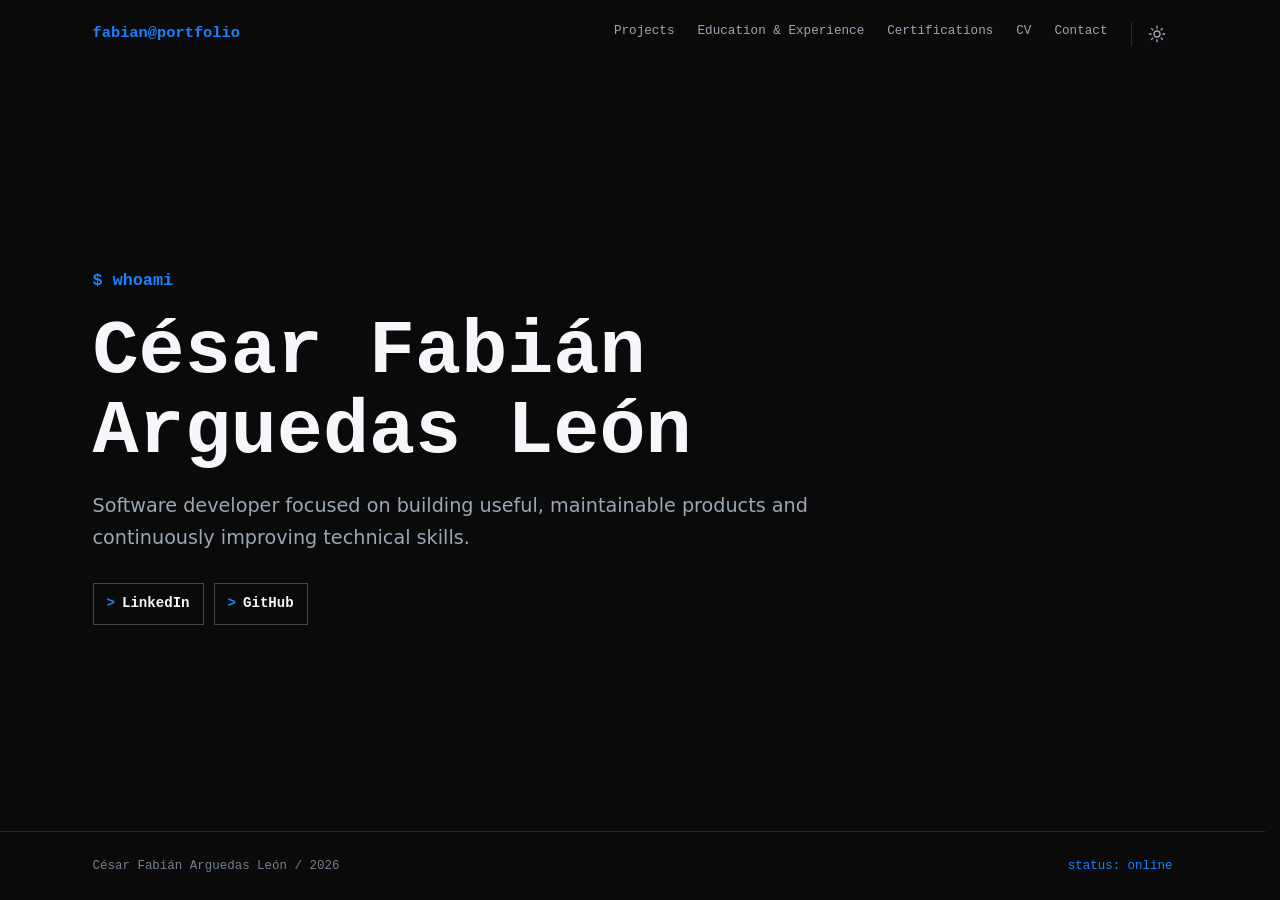
==== index.html @ e7ca00aa "Initial portfolio" ====
<!doctype html>
<html lang="en" data-theme="dark">
  <head>
    <meta charset="utf-8" />
    <meta name="viewport" content="width=device-width, initial-scale=1" />
    <meta
      name="description"
      content="Personal portfolio focused on software development, technology, and continuous learning."
    />
    <title>Portfolio | Home</title>
    <script src="./assets/js/theme-init.js?v=4"></script>
    <link rel="stylesheet" href="./assets/css/styles.css?v=7" />
  </head>
  <body data-page="home" data-root-prefix="." data-site-config-state="pending">
    <a class="skip-link" href="#main-content">Skip to content</a>
    <header class="site-header" data-site-header></header>

    <main class="page-shell home-page" id="main-content">
      <section class="whoami" aria-labelledby="whoami-title">
        <p class="command-line" aria-hidden="true">
          <span class="command-prompt">$</span> whoami
        </p>
        <h1 id="whoami-title" data-profile-name data-site-config-content>Portfolio Owner</h1>
        <p
          class="whoami__description"
          data-profile-description
          data-site-config-content
        >
          Software developer focused on building useful, maintainable digital products.
        </p>
        <div class="command-actions" data-home-links data-site-config-content></div>
      </section>
    </main>

    <footer class="site-footer" data-site-footer></footer>

    <script src="./assets/js/config.js?v=5"></script>
    <script src="./assets/js/data.js?v=5"></script>
    <script src="./assets/js/components.js?v=7"></script>
    <script src="./assets/js/app.js?v=6"></script>
  </body>
</html>
---- assets/css/styles.css ----
:root {
  color-scheme: dark;
  --background: #0a0a0a;
  --surface: #0a0a0a;
  --surface-hover: #0a0a0a;
  --border: #292929;
  --border-strong: #464646;
  --text: #f5f7fa;
  --muted: #9ba7b4;
  --subtle: #748090;
  --accent: #1883ff;
  --accent-soft: rgba(24, 131, 255, 0.12);
  --error: #ff6b6b;
  --status-completed: #46c46f;
  --status-progress: #d8a43b;
  --status-planned: #b28cff;
  --max-width: 1080px;
  --page-padding: clamp(18px, 4vw, 40px);
  --font-mono: "Cascadia Code", "SFMono-Regular", Consolas, "Liberation Mono", monospace;
  --font-sans: Inter, ui-sans-serif, system-ui, -apple-system, BlinkMacSystemFont, "Segoe UI",
    sans-serif;
}

:root[data-theme="light"] {
  color-scheme: light;
  --background: #ffffff;
  --surface: #ffffff;
  --surface-hover: #f0f4f8;
  --border: #d4dce5;
  --border-strong: #aeb9c5;
  --text: #111821;
  --muted: #536171;
  --subtle: #6d7987;
  --accent: #086ed8;
  --accent-soft: rgba(8, 110, 216, 0.1);
  --error: #bd2424;
  --status-completed: #187b3a;
  --status-progress: #8b5d00;
  --status-planned: #7048b8;
}

* {
  box-sizing: border-box;
}

[hidden] {
  display: none !important;
}

body[data-site-config-state="pending"] [data-site-config-content] {
  visibility: hidden;
}

html,
body {
  min-width: 320px;
  background-color: var(--background);
}

html {
  overflow-y: scroll;
  scrollbar-gutter: stable;
}

body {
  min-height: 100vh;
  margin: 0;
  display: flex;
  flex-direction: column;
  background: var(--background);
  color: var(--text);
  font-family: var(--font-sans);
  line-height: 1.65;
}

a {
  color: inherit;
}

button {
  font: inherit;
}

img {
  max-width: 100%;
  display: block;
}

h1,
h2,
p,
dl,
dd {
  margin-top: 0;
}

h1,
h2 {
  overflow-wrap: anywhere;
}

h1 {
  margin-bottom: 18px;
  color: var(--text);
  font-family: var(--font-mono);
  font-size: clamp(2.25rem, 7vw, 4.8rem);
  font-weight: 700;
  line-height: 1.04;
  letter-spacing: 0;
}

h2 {
  margin-bottom: 0;
  color: var(--text);
  font-family: var(--font-mono);
  font-size: clamp(1.05rem, 2.5vw, 1.28rem);
  line-height: 1.35;
  letter-spacing: 0;
}

p {
  color: var(--muted);
}

p strong {
  color: var(--text);
}

button,
a {
  -webkit-tap-highlight-color: transparent;
  transition:
    color 180ms ease,
    border-color 180ms ease,
    background-color 180ms ease;
}

:focus-visible {
  outline: 2px solid var(--accent);
  outline-offset: 3px;
}

.skip-link {
  position: fixed;
  top: 12px;
  left: 12px;
  z-index: 20;
  padding: 8px 12px;
  transform: translateY(-160%);
  border: 1px solid var(--accent);
  background: var(--background);
  color: var(--text);
  font-family: var(--font-mono);
}

.skip-link:focus {
  transform: translateY(0);
}

.site-header {
  position: relative;
  z-index: 10;
  min-height: 68px;
  background: var(--background);
}

.site-header__inner,
.site-footer__inner,
.page-shell {
  width: min(var(--max-width), calc(100% - var(--page-padding) * 2));
  margin-inline: auto;
}

.site-header__inner {
  min-height: 68px;
  display: flex;
  align-items: center;
  justify-content: space-between;
  gap: 24px;
}

.site-brand {
  flex: 0 0 auto;
  color: var(--accent);
  font-family: var(--font-mono);
  font-size: 0.96rem;
  font-weight: 700;
  text-decoration: none;
}

.site-navigation {
  display: flex;
  align-items: center;
  justify-content: flex-end;
  gap: 3px;
}

.nav-link,
.theme-toggle,
.nav-toggle {
  min-height: 38px;
  padding: 8px 10px;
  border: 0;
  background: transparent;
  color: var(--muted);
  font-family: var(--font-mono);
  font-size: 0.79rem;
  line-height: 1.25;
  text-decoration: none;
  cursor: pointer;
}

.nav-link:hover,
.theme-toggle:hover,
.nav-toggle:hover {
  background: transparent;
  color: var(--accent);
}

.nav-link.is-active {
  color: var(--accent);
}

.theme-toggle {
  position: relative;
  min-width: 42px;
  margin-left: 10px;
  padding: 8px 0 8px 17px;
  font-family: var(--font-sans);
  font-size: 1.08rem;
  line-height: 1;
}

.theme-toggle::before {
  position: absolute;
  top: 7px;
  bottom: 7px;
  left: 0;
  width: 1px;
  background: var(--border);
  content: "";
}

.theme-toggle svg {
  width: 18px;
  height: 18px;
  display: block;
  fill: none;
  stroke: currentColor;
  stroke-linecap: square;
  stroke-linejoin: miter;
  stroke-width: 1.8;
}

.nav-toggle {
  display: none;
}

.page-shell {
  flex: 1;
  padding-top: clamp(64px, 10vw, 112px);
  padding-bottom: clamp(72px, 10vw, 120px);
}

.home-page,
.contact-page {
  min-height: calc(100vh - 137px);
  display: flex;
  align-items: center;
}

.whoami {
  max-width: 800px;
}

.command-line {
  margin-bottom: 18px;
  color: var(--accent);
  font-family: var(--font-mono);
  font-size: clamp(0.92rem, 2vw, 1.05rem);
  font-weight: 700;
}

.command-prompt {
  color: var(--accent);
}

.whoami__description,
.contact-intro {
  max-width: 720px;
  margin-bottom: 30px;
  font-size: clamp(1.04rem, 2.2vw, 1.2rem);
}

[data-profile-name] {
  min-height: 1.04em;
}

[data-profile-description] {
  min-height: 3.3em;
}

.command-actions {
  min-height: 40px;
  display: flex;
  flex-wrap: wrap;
  gap: 10px;
}

.command-button {
  width: fit-content;
  min-height: 40px;
  padding: 8px 13px;
  border: 1px solid var(--border-strong);
  display: inline-flex;
  align-items: center;
  justify-content: center;
  background: transparent;
  color: var(--text);
  font-family: var(--font-mono);
  font-size: 0.88rem;
  font-weight: 600;
  text-decoration: none;
}

.command-button::before {
  margin-right: 7px;
  color: var(--accent);
  content: ">";
}

.command-button:hover {
  border-color: var(--accent);
  background: var(--accent-soft);
}

.page-heading {
  max-width: 850px;
  margin-bottom: clamp(46px, 7vw, 72px);
}

.page-heading > p:last-child {
  max-width: 680px;
  margin-bottom: 0;
  font-size: 1.04rem;
}

.filter-layout {
  margin-bottom: 34px;
  display: grid;
  grid-template-columns: repeat(2, minmax(0, 1fr));
  gap: 24px;
}

.filter-section {
  margin-bottom: 34px;
}

.filter-layout .filter-section {
  margin-bottom: 0;
}

.filter-label {
  margin-bottom: 12px;
  color: var(--muted);
  font-size: 0.78rem;
  font-weight: 600;
  text-transform: uppercase;
}

.filter-group {
  min-height: 38px;
  display: flex;
  flex-wrap: wrap;
  gap: 8px;
}

.filter-button {
  min-height: 30px;
  padding: 3px 8px;
  border: 1px solid var(--border);
  background: transparent;
  color: var(--muted);
  font-family: var(--font-mono);
  font-size: 0.8rem;
  cursor: pointer;
}

.filter-button:hover {
  border-color: var(--accent);
  color: var(--accent);
}

.filter-button.is-active {
  border-color: var(--accent);
  background: transparent;
  color: var(--accent);
}

.data-state {
  min-height: 26px;
  margin-bottom: 18px;
  font-family: var(--font-mono);
  font-size: 0.88rem;
}

.data-state[data-state="loading"] {
  position: absolute;
  width: 1px;
  height: 1px;
  min-height: 0;
  margin: -1px;
  padding: 0;
  overflow: hidden;
  clip: rect(0 0 0 0);
  clip-path: inset(50%);
  white-space: nowrap;
}

.data-state[data-state="error"] {
  color: var(--error);
}

.data-state[data-state="empty"] {
  color: var(--muted);
}

.record-list,
.certification-list {
  display: grid;
  gap: 0;
  border-top: 1px solid var(--border);
}

.record-item,
.certification-item {
  padding: clamp(24px, 5vw, 38px) 0;
  border: 0;
  border-bottom: 1px solid var(--border);
  background: transparent;
}

.record-item__header {
  margin-bottom: 16px;
  display: flex;
  align-items: flex-start;
  justify-content: space-between;
  gap: 24px;
}

.record-item__meta {
  margin-bottom: 0;
  color: var(--accent);
  font-family: var(--font-mono);
  font-size: 0.83rem;
}

.record-item__header .record-item__meta {
  max-width: 48%;
  text-align: right;
}

.record-item__description {
  max-width: 800px;
  margin-bottom: 20px;
}

.record-item__description:last-child {
  margin-bottom: 0;
}

.career-sections {
  display: grid;
  gap: clamp(64px, 9vw, 96px);
}

.career-section__title {
  margin-bottom: 20px;
  font-size: clamp(1.5rem, 4vw, 2.1rem);
}

.section-command {
  margin-bottom: 7px;
  color: var(--accent);
  font-family: var(--font-mono);
  font-size: 0.82rem;
}

.career-list {
  display: grid;
  border-top: 1px solid var(--border);
}

.career-item {
  padding: clamp(22px, 4vw, 32px) 0;
  border-bottom: 1px solid var(--border);
}

.career-item__heading {
  margin-bottom: 8px;
  display: flex;
  align-items: flex-start;
  justify-content: space-between;
  gap: 20px;
}

.career-item__dates {
  margin: 8px 0 14px;
  color: var(--subtle);
  font-family: var(--font-mono);
  font-size: 0.82rem;
}

.text-label {
  width: fit-content;
  min-height: 26px;
  padding: 3px 7px;
  border: 1px solid var(--border);
  display: inline-flex;
  align-items: center;
  color: var(--muted);
  font-family: var(--font-mono);
  font-size: 0.72rem;
  line-height: 1.25;
}

.certification-status--completed,
.certification-status--done {
  border-color: var(--status-completed);
  color: var(--status-completed);
}

.certification-status--in-progress {
  border-color: var(--status-progress);
  color: var(--status-progress);
}

.certification-status--planned {
  border-color: var(--status-planned);
  color: var(--status-planned);
}

.certification-item {
  display: grid;
  grid-template-columns: 1fr;
  gap: clamp(22px, 5vw, 40px);
}

.certification-item.has-image {
  grid-template-columns: fit-content(280px) minmax(0, 1fr);
}

.certification-item__image {
  width: fit-content;
  max-width: 100%;
  padding: 10px;
  align-self: start;
  justify-self: start;
  border: 1px solid var(--border);
  background: var(--background);
}

.certification-item__image img {
  display: block;
  width: auto;
  height: auto;
  max-width: 260px;
  max-height: 260px;
}

.certification-item__content {
  min-width: 0;
  display: flex;
  flex-direction: column;
  align-items: flex-start;
  justify-content: center;
}

.certification-item__labels {
  margin-bottom: 13px;
  display: flex;
  flex-wrap: wrap;
  gap: 7px;
}

.certification-item .record-item__title {
  margin-bottom: 9px;
}

.certification-item .record-item__meta {
  margin-bottom: 14px;
}

.contact-page > section {
  width: 100%;
  max-width: 780px;
}

.contact-list {
  margin-bottom: 0;
  border-top: 1px solid var(--border);
}

.contact-list > dt,
.contact-list > dd {
  min-height: 58px;
  margin-bottom: 0;
  border-bottom: 1px solid var(--border);
  display: flex;
  align-items: center;
}

.contact-list > dt {
  width: 150px;
  float: left;
  clear: left;
  color: var(--accent);
  font-family: var(--font-mono);
  font-size: 0.84rem;
}

.contact-list > dt::before {
  margin-right: 7px;
  content: "--";
}

.contact-list > dd {
  padding-left: 18px;
}

.contact-link {
  color: var(--text);
  font-family: var(--font-mono);
  font-size: 0.9rem;
  text-decoration-color: var(--border-strong);
  text-underline-offset: 4px;
}

.contact-link:hover {
  color: var(--accent);
}

.site-footer {
  border-top: 1px solid var(--border);
}

.site-footer__inner {
  min-height: 68px;
  display: flex;
  align-items: center;
  justify-content: space-between;
  gap: 18px;
  color: var(--subtle);
  font-family: var(--font-mono);
  font-size: 0.78rem;
}

.footer-status {
  color: var(--accent);
}

@media (max-width: 900px) {
  .site-header {
    min-height: 62px;
  }

  .site-header__inner {
    position: relative;
    min-height: 62px;
    padding-block: 12px;
  }

  .nav-toggle {
    min-width: 64px;
    min-height: 44px;
    display: inline-flex;
    align-items: center;
    justify-content: center;
    padding-inline: 12px;
  }

  .site-navigation {
    position: absolute;
    top: calc(100% + 8px);
    right: 0;
    z-index: 20;
    width: min(330px, 100%);
    padding: 8px;
    border: 1px solid var(--border);
    display: flex;
    align-items: stretch;
    flex-direction: column;
    gap: 0;
    background: var(--background);
    box-shadow: 0 14px 36px rgba(0, 0, 0, 0.24);
    opacity: 0;
    visibility: hidden;
    pointer-events: none;
    transform: translateY(-6px);
    transition:
      opacity 160ms ease,
      transform 160ms ease,
      visibility 160ms ease;
  }

  .site-navigation.is-open {
    opacity: 1;
    visibility: visible;
    pointer-events: auto;
    transform: translateY(0);
  }

  .nav-link {
    width: 100%;
    min-height: 48px;
    padding: 12px 16px;
    display: flex;
    align-items: center;
    justify-content: center;
    text-align: center;
  }

  .nav-link + .nav-link {
    border-top: 1px solid var(--border);
  }

  .theme-toggle {
    width: 100%;
    min-height: 48px;
    margin: 0;
    padding: 12px 16px;
    display: flex;
    align-items: center;
    justify-content: center;
    border-top: 1px solid var(--border);
  }

  .theme-toggle::before {
    display: none;
  }

  .filter-layout {
    grid-template-columns: 1fr;
  }
}

@media (max-width: 420px) {
  .site-navigation {
    width: 100%;
  }
}

@media (max-width: 680px) {
  .home-page,
  .contact-page {
    min-height: auto;
    align-items: flex-start;
  }

  .record-item__header,
  .career-item__heading {
    flex-direction: column;
    gap: 8px;
  }

  .record-item__header .record-item__meta {
    max-width: none;
    text-align: left;
  }

  .certification-item.has-image {
    grid-template-columns: 1fr;
  }

  .certification-item__image {
    max-width: 100%;
  }

  .certification-item__image img {
    max-width: 100%;
  }

  .contact-list {
    display: grid;
  }

  .contact-list > dt,
  .contact-list > dd {
    width: 100%;
    min-height: auto;
    float: none;
  }

  .contact-list > dt {
    padding: 16px 0 5px;
    border-bottom: 0;
  }

  .contact-list > dd {
    padding: 0 0 16px;
  }

  .site-footer__inner {
    padding-block: 18px;
    align-items: flex-start;
    flex-direction: column;
    gap: 4px;
  }
}
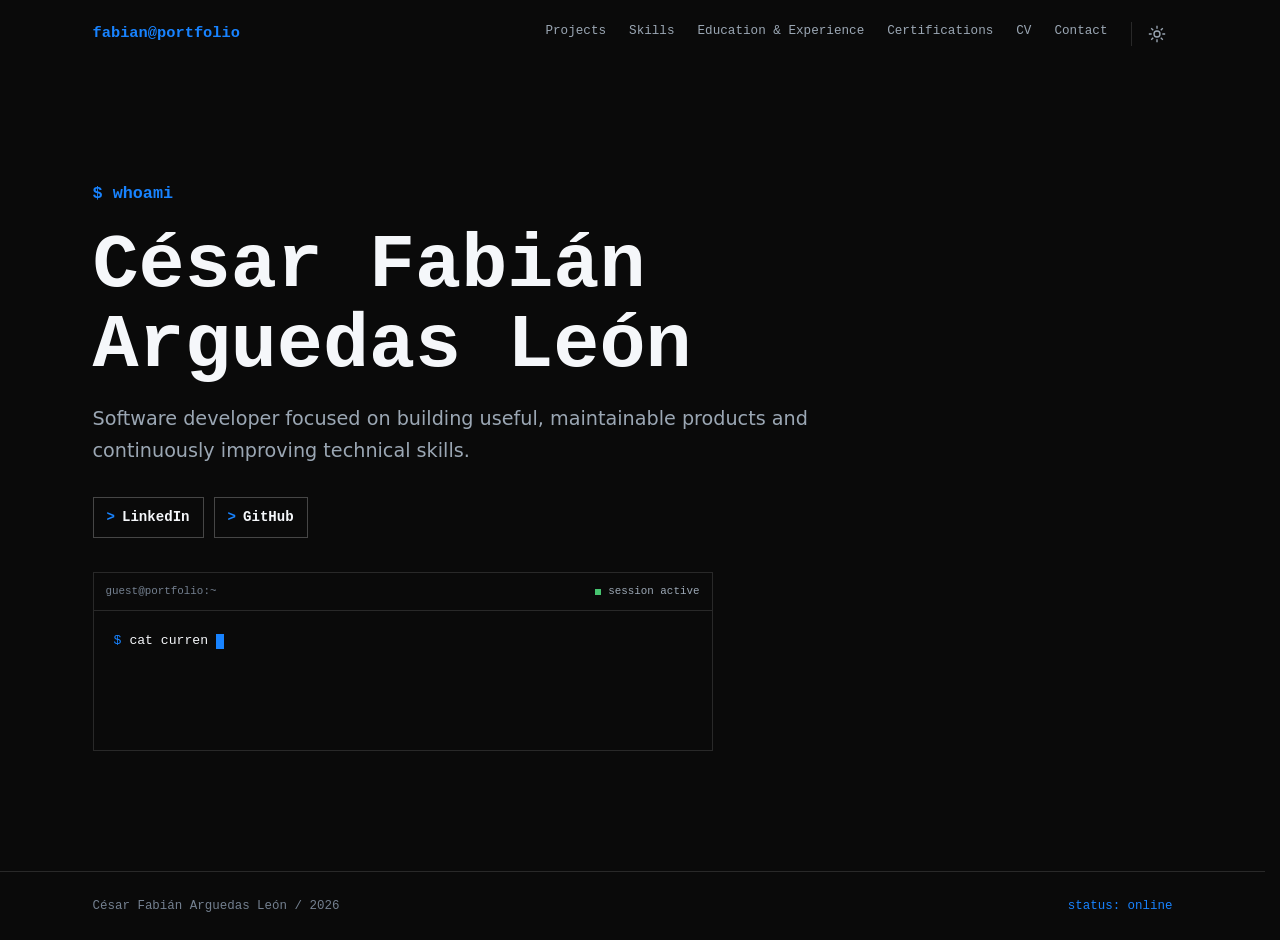
==== commit 6320b806: "Improve portfolio interactions" ====
--- a/index.html
+++ b/index.html
@@ -9,7 +9,7 @@
     />
     <title>Portfolio | Home</title>
     <script src="./assets/js/theme-init.js?v=4"></script>
-    <link rel="stylesheet" href="./assets/css/styles.css?v=7" />
+    <link rel="stylesheet" href="./assets/css/styles.css?v=12" />
   </head>
   <body data-page="home" data-root-prefix="." data-site-config-state="pending">
     <a class="skip-link" href="#main-content">Skip to content</a>
@@ -29,14 +29,32 @@
           Software developer focused on building useful, maintainable digital products.
         </p>
         <div class="command-actions" data-home-links data-site-config-content></div>
+        <div
+          class="home-terminal"
+          role="img"
+          aria-label="Animated terminal showing current interests, work principles, and continuous learning."
+        >
+          <div class="home-terminal__bar">
+            <span>guest@portfolio:~</span>
+            <span>session active</span>
+          </div>
+          <div class="home-terminal__body" aria-hidden="true">
+            <div class="home-terminal__command">
+              <span class="home-terminal__prompt">$</span>
+              <span data-terminal-command></span>
+              <span class="home-terminal__cursor"></span>
+            </div>
+            <div class="home-terminal__output" data-terminal-output></div>
+          </div>
+        </div>
       </section>
     </main>
 
     <footer class="site-footer" data-site-footer></footer>
 
-    <script src="./assets/js/config.js?v=5"></script>
-    <script src="./assets/js/data.js?v=5"></script>
-    <script src="./assets/js/components.js?v=7"></script>
-    <script src="./assets/js/app.js?v=6"></script>
+    <script src="./assets/js/config.js?v=6"></script>
+    <script src="./assets/js/data.js?v=6"></script>
+    <script src="./assets/js/components.js?v=9"></script>
+    <script src="./assets/js/app.js?v=13"></script>
   </body>
 </html>
--- a/assets/css/styles.css
+++ b/assets/css/styles.css
@@ -307,6 +307,93 @@
   gap: 10px;
 }
 
+.home-terminal {
+  width: min(620px, 100%);
+  min-height: 168px;
+  margin-top: 34px;
+  border: 1px solid var(--border);
+  background: transparent;
+  font-family: var(--font-mono);
+}
+
+.home-terminal__bar {
+  min-height: 38px;
+  padding: 8px 12px;
+  border-bottom: 1px solid var(--border);
+  display: flex;
+  align-items: center;
+  justify-content: space-between;
+  gap: 16px;
+  color: var(--subtle);
+  font-size: 0.68rem;
+  line-height: 1.3;
+}
+
+.home-terminal__bar span:last-child {
+  display: flex;
+  align-items: center;
+  gap: 7px;
+  color: var(--muted);
+}
+
+.home-terminal__bar span:last-child::before {
+  width: 6px;
+  height: 6px;
+  flex: 0 0 auto;
+  background: var(--status-completed);
+  content: "";
+}
+
+.home-terminal__body {
+  min-height: 128px;
+  padding: 18px 20px;
+  overflow: hidden;
+}
+
+.home-terminal__command {
+  min-height: 24px;
+  display: flex;
+  align-items: center;
+  gap: 8px;
+  color: var(--text);
+  font-size: 0.82rem;
+  line-height: 1.5;
+  white-space: nowrap;
+}
+
+.home-terminal__prompt {
+  color: var(--accent);
+}
+
+.home-terminal__cursor {
+  width: 8px;
+  height: 15px;
+  flex: 0 0 auto;
+  background: var(--accent);
+  animation: terminal-cursor 760ms steps(1, end) infinite;
+}
+
+.home-terminal__output {
+  min-height: 70px;
+  margin-top: 9px;
+  display: grid;
+  align-content: start;
+  gap: 2px;
+  color: var(--muted);
+  font-size: 0.76rem;
+  line-height: 1.45;
+}
+
+.home-terminal__output span {
+  animation: terminal-output 180ms ease both;
+}
+
+.home-terminal__output span::before {
+  margin-right: 8px;
+  color: var(--accent);
+  content: ">";
+}
+
 .command-button {
   width: fit-content;
   min-height: 40px;
@@ -417,6 +504,143 @@
   white-space: nowrap;
 }
 
+[data-loading-section] {
+  position: relative;
+}
+
+[data-loading-section][aria-busy="true"] {
+  min-height: 112px;
+}
+
+.terminal-loader {
+  display: none;
+}
+
+[data-loading-section][aria-busy="true"] > .terminal-loader {
+  width: min(390px, 100%);
+  min-height: 112px;
+  padding: 17px 0 20px;
+  border-top: 1px solid var(--border);
+  display: grid;
+  align-content: start;
+  gap: 12px;
+  color: var(--muted);
+  font-family: var(--font-mono);
+}
+
+.terminal-loader__command {
+  min-height: 22px;
+  display: flex;
+  align-items: center;
+  gap: 8px;
+  color: var(--text);
+  font-size: 0.82rem;
+  line-height: 1.4;
+}
+
+.terminal-loader__prompt {
+  color: var(--accent);
+}
+
+.terminal-loader__cursor {
+  width: 8px;
+  height: 15px;
+  flex: 0 0 auto;
+  background: var(--accent);
+  animation: terminal-cursor 760ms steps(1, end) infinite;
+}
+
+.terminal-loader__stream {
+  display: grid;
+  grid-template-columns: repeat(10, 9px);
+  gap: 6px;
+}
+
+.terminal-loader__stream span {
+  width: 9px;
+  height: 9px;
+  border: 1px solid var(--border-strong);
+  background: transparent;
+  animation: terminal-packet 1.15s ease-in-out infinite;
+}
+
+.terminal-loader__stream span:nth-child(2) {
+  animation-delay: 90ms;
+}
+
+.terminal-loader__stream span:nth-child(3) {
+  animation-delay: 180ms;
+}
+
+.terminal-loader__stream span:nth-child(4) {
+  animation-delay: 270ms;
+}
+
+.terminal-loader__stream span:nth-child(5) {
+  animation-delay: 360ms;
+}
+
+.terminal-loader__stream span:nth-child(6) {
+  animation-delay: 450ms;
+}
+
+.terminal-loader__stream span:nth-child(7) {
+  animation-delay: 540ms;
+}
+
+.terminal-loader__stream span:nth-child(8) {
+  animation-delay: 630ms;
+}
+
+.terminal-loader__stream span:nth-child(9) {
+  animation-delay: 720ms;
+}
+
+.terminal-loader__stream span:nth-child(10) {
+  animation-delay: 810ms;
+}
+
+@keyframes terminal-cursor {
+  0%,
+  48% {
+    opacity: 1;
+  }
+
+  49%,
+  100% {
+    opacity: 0;
+  }
+}
+
+@keyframes terminal-packet {
+  0%,
+  22%,
+  100% {
+    border-color: var(--border-strong);
+    background: transparent;
+    opacity: 0.55;
+  }
+
+  42%,
+  62% {
+    border-color: var(--accent);
+    background: var(--accent);
+    opacity: 1;
+  }
+}
+
+@keyframes terminal-output {
+  from {
+    opacity: 0;
+    transform: translateY(3px);
+  }
+
+  to {
+    opacity: 1;
+    transform: translateY(0);
+  }
+}
+
 .data-state[data-state="error"] {
   color: var(--error);
 }
@@ -488,12 +712,33 @@
 
 .career-list {
   display: grid;
-  border-top: 1px solid var(--border);
 }
 
 .career-item {
-  padding: clamp(22px, 4vw, 32px) 0;
-  border-bottom: 1px solid var(--border);
+  position: relative;
+  padding: 28px 0 28px 34px;
+}
+
+.career-item::before {
+  position: absolute;
+  top: 35px;
+  left: 0;
+  z-index: 1;
+  width: 9px;
+  height: 9px;
+  background: var(--accent);
+  border-radius: 50%;
+  content: "";
+}
+
+.career-item:not(:last-child)::after {
+  position: absolute;
+  top: 44px;
+  bottom: -39px;
+  left: 4px;
+  width: 1px;
+  background: var(--border-strong);
+  content: "";
 }
 
 .career-item__heading {
@@ -509,6 +754,151 @@
   color: var(--subtle);
   font-family: var(--font-mono);
   font-size: 0.82rem;
+}
+
+.career-item__toggle {
+  min-height: 32px;
+  padding: 3px 0;
+  border: 0;
+  background: transparent;
+  color: var(--muted);
+  font-family: var(--font-mono);
+  font-size: 0.78rem;
+  cursor: pointer;
+  transition: color 180ms ease;
+}
+
+.career-item__toggle::before {
+  margin-right: 7px;
+  color: var(--accent);
+  content: ">";
+}
+
+.career-item__toggle:hover,
+.career-item__toggle:focus-visible,
+.career-item__toggle[aria-expanded="true"] {
+  color: var(--accent);
+}
+
+.career-item__details {
+  display: grid;
+  grid-template-rows: 0fr;
+  opacity: 0;
+  transition: grid-template-rows 280ms ease, opacity 220ms ease;
+}
+
+.career-item__details.is-open {
+  grid-template-rows: 1fr;
+  opacity: 1;
+}
+
+.career-item__details-inner {
+  overflow: hidden;
+}
+
+.career-item__details .record-item__description {
+  margin: 14px 0 0;
+}
+
+.skills-sections {
+  display: grid;
+  gap: clamp(64px, 9vw, 96px);
+}
+
+.skills-section__title {
+  margin-bottom: 22px;
+  font-size: clamp(1.5rem, 4vw, 2.1rem);
+}
+
+.skill-category-grid {
+  display: grid;
+  grid-template-columns: repeat(2, minmax(0, 1fr));
+  column-gap: clamp(36px, 7vw, 76px);
+}
+
+.skill-category {
+  padding: 22px 0 24px;
+  border-top: 1px solid var(--border);
+}
+
+.skill-category__title {
+  margin: 0 0 13px;
+  color: var(--accent);
+  font-family: var(--font-mono);
+  font-size: 0.88rem;
+  line-height: 1.4;
+}
+
+.skill-category__list {
+  margin: 0;
+  padding: 0;
+  display: flex;
+  flex-wrap: wrap;
+  gap: 7px 20px;
+  list-style: none;
+}
+
+.skill-category__list li {
+  color: var(--text);
+  font-size: 0.94rem;
+}
+
+.skill-category__list li::before {
+  margin-right: 7px;
+  color: var(--accent);
+  font-family: var(--font-mono);
+  content: ">";
+}
+
+.language-list {
+  max-width: 760px;
+  border-top: 1px solid var(--border);
+}
+
+.language-item {
+  min-height: 58px;
+  padding: 14px 0;
+  border-bottom: 1px solid var(--border);
+  display: grid;
+  grid-template-columns: minmax(0, 1fr) auto;
+  align-items: center;
+  gap: 20px;
+}
+
+.language-item__name {
+  color: var(--text);
+  font-family: var(--font-mono);
+  font-weight: 700;
+}
+
+.language-item__level {
+  color: var(--accent);
+  font-family: var(--font-mono);
+  font-size: 0.82rem;
+  text-align: right;
+}
+
+.power-skills-list {
+  margin: 0;
+  padding: 0;
+  display: grid;
+  grid-template-columns: repeat(2, minmax(0, 1fr));
+  column-gap: clamp(36px, 7vw, 76px);
+  list-style: none;
+}
+
+.power-skill-item {
+  min-height: 54px;
+  padding: 14px 0;
+  border-top: 1px solid var(--border);
+  color: var(--text);
+}
+
+.power-skill-item::before {
+  margin-right: 9px;
+  color: var(--accent);
+  font-family: var(--font-mono);
+  content: ">";
 }
 
 .text-label {
@@ -594,6 +984,25 @@
 .contact-page > section {
   width: 100%;
   max-width: 780px;
+}
+
+@media (prefers-reduced-motion: reduce) {
+  .home-terminal__cursor,
+  .home-terminal__output span,
+  .terminal-loader__cursor,
+  .terminal-loader__stream span {
+    animation: none;
+  }
+
+  .career-item__details {
+    transition: none;
+  }
+
+  .terminal-loader__stream span:nth-child(3n + 1) {
+    border-color: var(--accent);
+    background: var(--accent);
+    opacity: 1;
+  }
 }
 
 .contact-list {
@@ -757,6 +1166,28 @@
     align-items: flex-start;
   }
 
+  .home-terminal {
+    margin-top: 28px;
+  }
+
+  .home-terminal__bar {
+    align-items: flex-start;
+    flex-direction: column;
+    gap: 3px;
+  }
+
+  .home-terminal__body {
+    padding-inline: 14px;
+  }
+
+  .home-terminal__command {
+    font-size: 0.76rem;
+  }
+
+  .home-terminal__output {
+    font-size: 0.7rem;
+  }
+
   .record-item__header,
   .career-item__heading {
     flex-direction: column;
@@ -765,6 +1196,21 @@
 
   .record-item__header .record-item__meta {
     max-width: none;
+    text-align: left;
+  }
+
+  .skill-category-grid,
+  .power-skills-list {
+    grid-template-columns: 1fr;
+  }
+
+  .language-item {
+    align-items: start;
+    grid-template-columns: 1fr;
+    gap: 3px;
+  }
+
+  .language-item__level {
     text-align: left;
   }
 
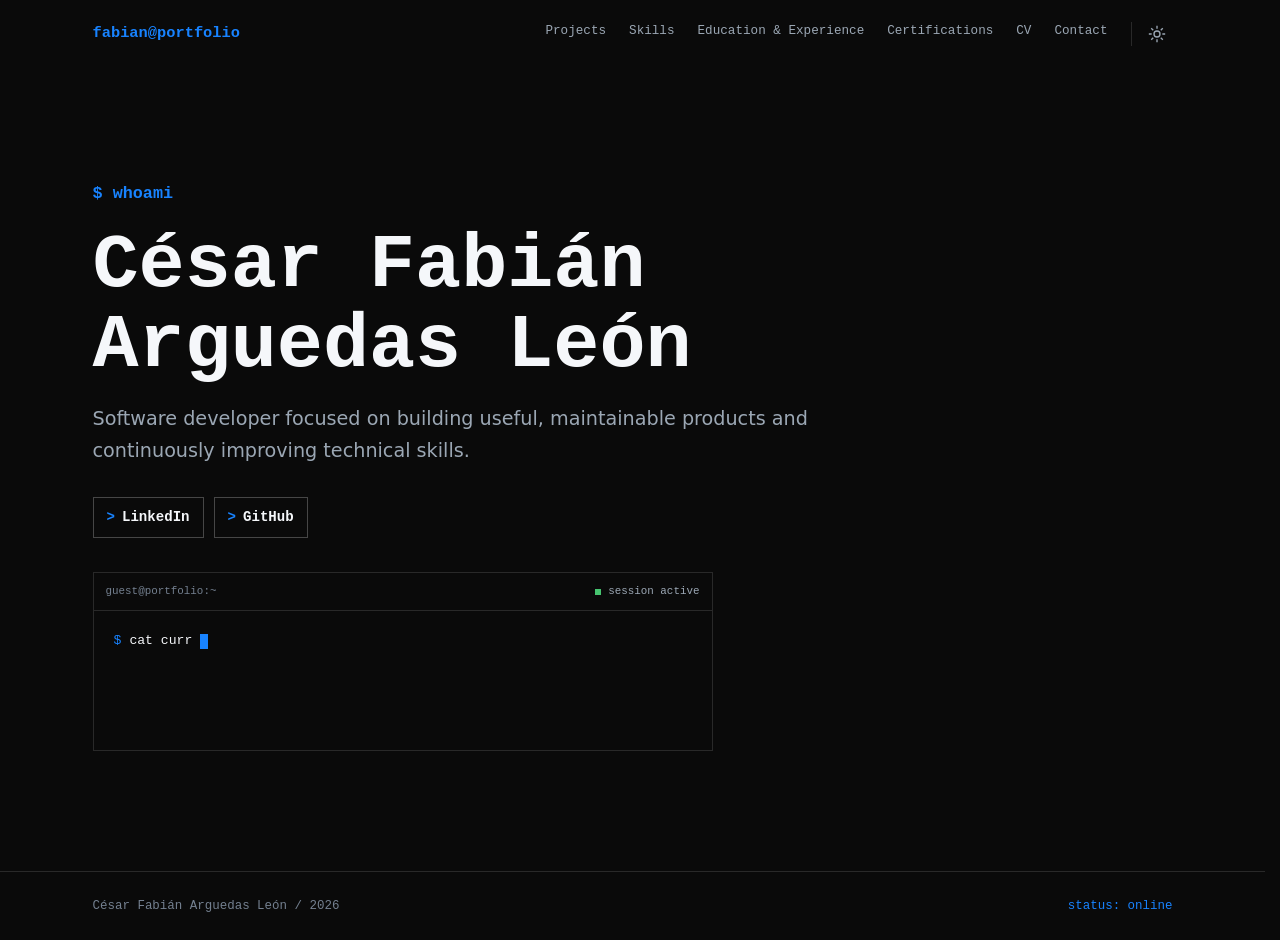
==== commit 89b17334: "mini md style in home" ====
--- a/index.html
+++ b/index.html
@@ -9,7 +9,7 @@
     />
     <title>Portfolio | Home</title>
     <script src="./assets/js/theme-init.js?v=4"></script>
-    <link rel="stylesheet" href="./assets/css/styles.css?v=12" />
+    <link rel="stylesheet" href="./assets/css/styles.css?v=13" />
   </head>
   <body data-page="home" data-root-prefix="." data-site-config-state="pending">
     <a class="skip-link" href="#main-content">Skip to content</a>
@@ -21,13 +21,13 @@
           <span class="command-prompt">$</span> whoami
         </p>
         <h1 id="whoami-title" data-profile-name data-site-config-content>Portfolio Owner</h1>
-        <p
+        <div
           class="whoami__description"
           data-profile-description
           data-site-config-content
         >
-          Software developer focused on building useful, maintainable digital products.
-        </p>
+          <p>Software developer focused on building useful, maintainable digital products.</p>
+        </div>
         <div class="command-actions" data-home-links data-site-config-content></div>
         <div
           class="home-terminal"
@@ -54,7 +54,7 @@
 
     <script src="./assets/js/config.js?v=6"></script>
     <script src="./assets/js/data.js?v=6"></script>
-    <script src="./assets/js/components.js?v=9"></script>
-    <script src="./assets/js/app.js?v=13"></script>
+    <script src="./assets/js/components.js?v=10"></script>
+    <script src="./assets/js/app.js?v=15"></script>
   </body>
 </html>
--- a/assets/css/styles.css
+++ b/assets/css/styles.css
@@ -292,6 +292,14 @@
   font-size: clamp(1.04rem, 2.2vw, 1.2rem);
 }
 
+.whoami__description p {
+  margin-bottom: 14px;
+}
+
+.whoami__description p:last-child {
+  margin-bottom: 0;
+}
+
 [data-profile-name] {
   min-height: 1.04em;
 }
@@ -930,55 +938,139 @@
   color: var(--status-planned);
 }
 
+.certification-list {
+  grid-template-columns: repeat(3, minmax(0, 1fr));
+  gap: clamp(16px, 2.4vw, 24px);
+  border-top: 0;
+  align-items: start;
+}
+
 .certification-item {
+  min-width: 0;
+  aspect-ratio: 1;
+  padding: 0;
+  border: 1px solid var(--border);
   display: grid;
-  grid-template-columns: 1fr;
-  gap: clamp(22px, 5vw, 40px);
-}
-
-.certification-item.has-image {
-  grid-template-columns: fit-content(280px) minmax(0, 1fr);
+  grid-template-rows: minmax(0, 48%) minmax(0, 52%);
+  overflow: hidden;
+  background: transparent;
+  transition: border-color 180ms ease, background-color 180ms ease;
+}
+
+.certification-item:hover {
+  border-color: var(--border-strong);
+  background: var(--surface-hover);
 }
 
 .certification-item__image {
-  width: fit-content;
-  max-width: 100%;
-  padding: 10px;
-  align-self: start;
-  justify-self: start;
-  border: 1px solid var(--border);
+  position: relative;
+  min-width: 0;
+  min-height: 0;
+  padding: 18px;
+  border-bottom: 1px solid var(--border);
+  display: grid;
+  place-items: center;
+  overflow: hidden;
+  background: var(--surface);
+}
+
+.certification-item__image img {
+  width: 100%;
+  height: 100%;
+  object-fit: contain;
+}
+
+.certification-item__image-placeholder {
+  max-width: 190px;
+  color: var(--subtle);
+  font-family: var(--font-mono);
+  font-size: 0.72rem;
+  line-height: 1.5;
+  text-align: center;
+}
+
+.certification-item__image .certification-status {
+  position: absolute;
+  top: 10px;
+  left: 10px;
   background: var(--background);
-}
-
-.certification-item__image img {
-  display: block;
-  width: auto;
-  height: auto;
-  max-width: 260px;
-  max-height: 260px;
 }
 
 .certification-item__content {
   min-width: 0;
+  min-height: 0;
+  padding: 14px 16px 15px;
   display: flex;
   flex-direction: column;
-  align-items: flex-start;
-  justify-content: center;
-}
-
-.certification-item__labels {
-  margin-bottom: 13px;
-  display: flex;
-  flex-wrap: wrap;
-  gap: 7px;
+  align-items: stretch;
 }
 
 .certification-item .record-item__title {
-  margin-bottom: 9px;
-}
-
-.certification-item .record-item__meta {
-  margin-bottom: 14px;
+  margin-bottom: 0;
+  display: -webkit-box;
+  overflow: hidden;
+  font-size: 1rem;
+  line-height: 1.3;
+  -webkit-box-orient: vertical;
+  -webkit-line-clamp: 3;
+}
+
+.certification-item__issuer {
+  margin: 6px 0 0;
+  overflow: hidden;
+  color: var(--accent);
+  font-family: var(--font-mono);
+  font-size: 0.75rem;
+  line-height: 1.35;
+  text-overflow: ellipsis;
+  white-space: nowrap;
+}
+
+.certification-item__topics {
+  margin: 8px 0 0;
+  display: -webkit-box;
+  overflow: hidden;
+  color: var(--muted);
+  font-family: var(--font-mono);
+  font-size: 0.72rem;
+  line-height: 1.35;
+  -webkit-box-orient: vertical;
+  -webkit-line-clamp: 2;
+}
+
+.certification-item__details {
+  min-height: 26px;
+  margin-top: auto;
+  padding-top: 9px;
+  border-top: 1px solid var(--border);
+  display: flex;
+  align-items: center;
+  justify-content: space-between;
+  gap: 10px;
+  font-family: var(--font-mono);
+  font-size: 0.7rem;
+  line-height: 1.3;
+}
+
+.certification-item__date {
+  color: var(--subtle);
+}
+
+.certification-item__link {
+  color: var(--text);
+  text-decoration: none;
+  transition: color 180ms ease;
+}
+
+.certification-item__link::before {
+  margin-right: 5px;
+  color: var(--accent);
+  content: ">";
+}
+
+.certification-item__link:hover,
+.certification-item__link:focus-visible {
+  color: var(--accent);
 }
 
 .contact-page > section {
@@ -1151,6 +1243,10 @@
   .filter-layout {
     grid-template-columns: 1fr;
   }
+
+  .certification-list {
+    grid-template-columns: repeat(2, minmax(0, 1fr));
+  }
 }
 
 @media (max-width: 420px) {
@@ -1214,16 +1310,12 @@
     text-align: left;
   }
 
-  .certification-item.has-image {
+  .certification-list {
     grid-template-columns: 1fr;
   }
 
-  .certification-item__image {
-    max-width: 100%;
-  }
-
-  .certification-item__image img {
-    max-width: 100%;
+  .certification-item {
+    width: min(100%, 420px);
   }
 
   .contact-list {
